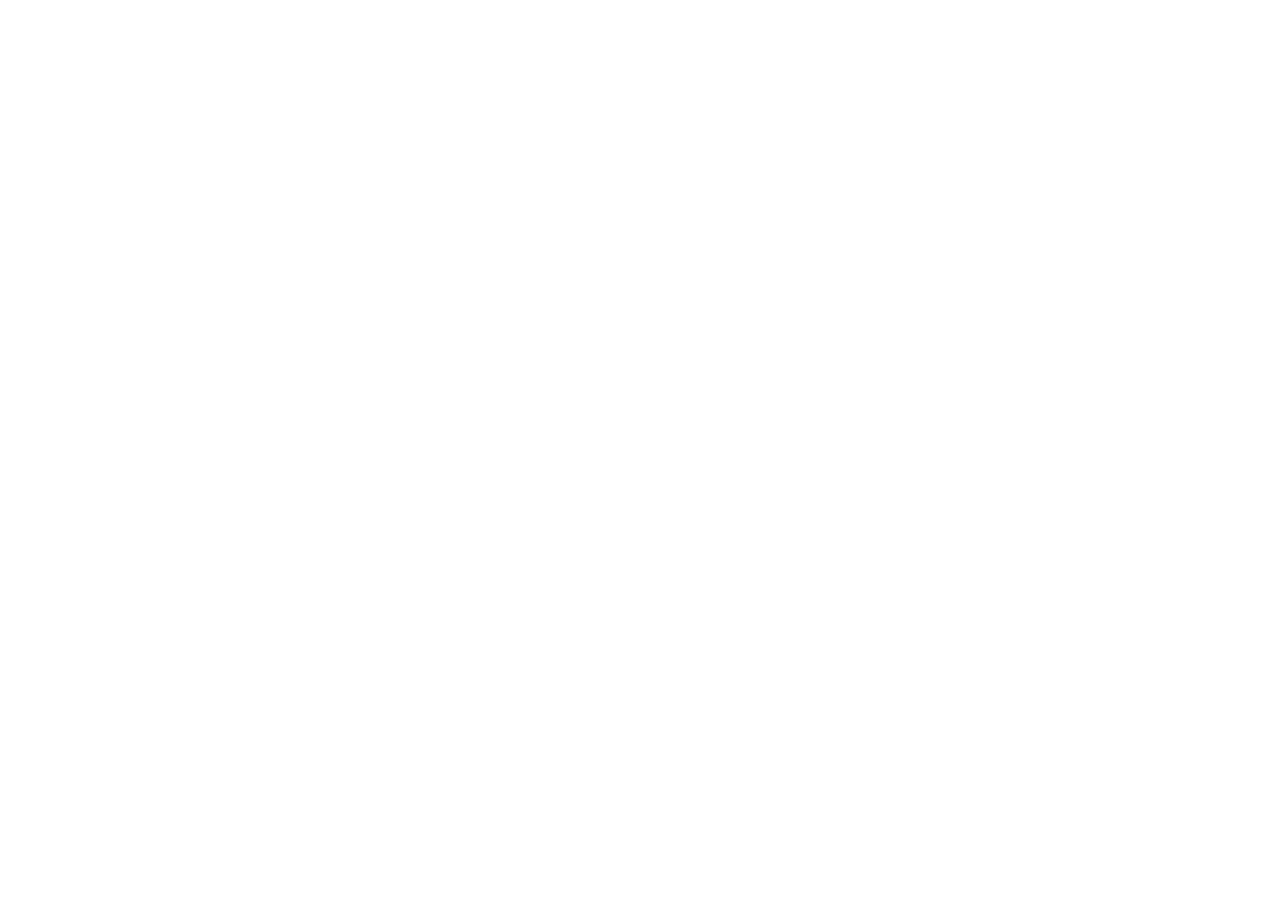
==== pages/getstarted.html @ 0aa76386 "add links" ====
<!DOCTYPE html>
<html lang="en">
<head>
    <meta charset="UTF-8">
    <meta http-equiv="X-UA-Compatible" content="IE=edge">
    <meta name="viewport" content="width=device-width, initial-scale=1.0">
    <link rel="stylesheet" href="./css/global.css">
    <link rel="stylesheet" href="../css/getstarted.css">
    <title>Travel Site-Started</title>
</head>
<body>
    
</body>
</html>
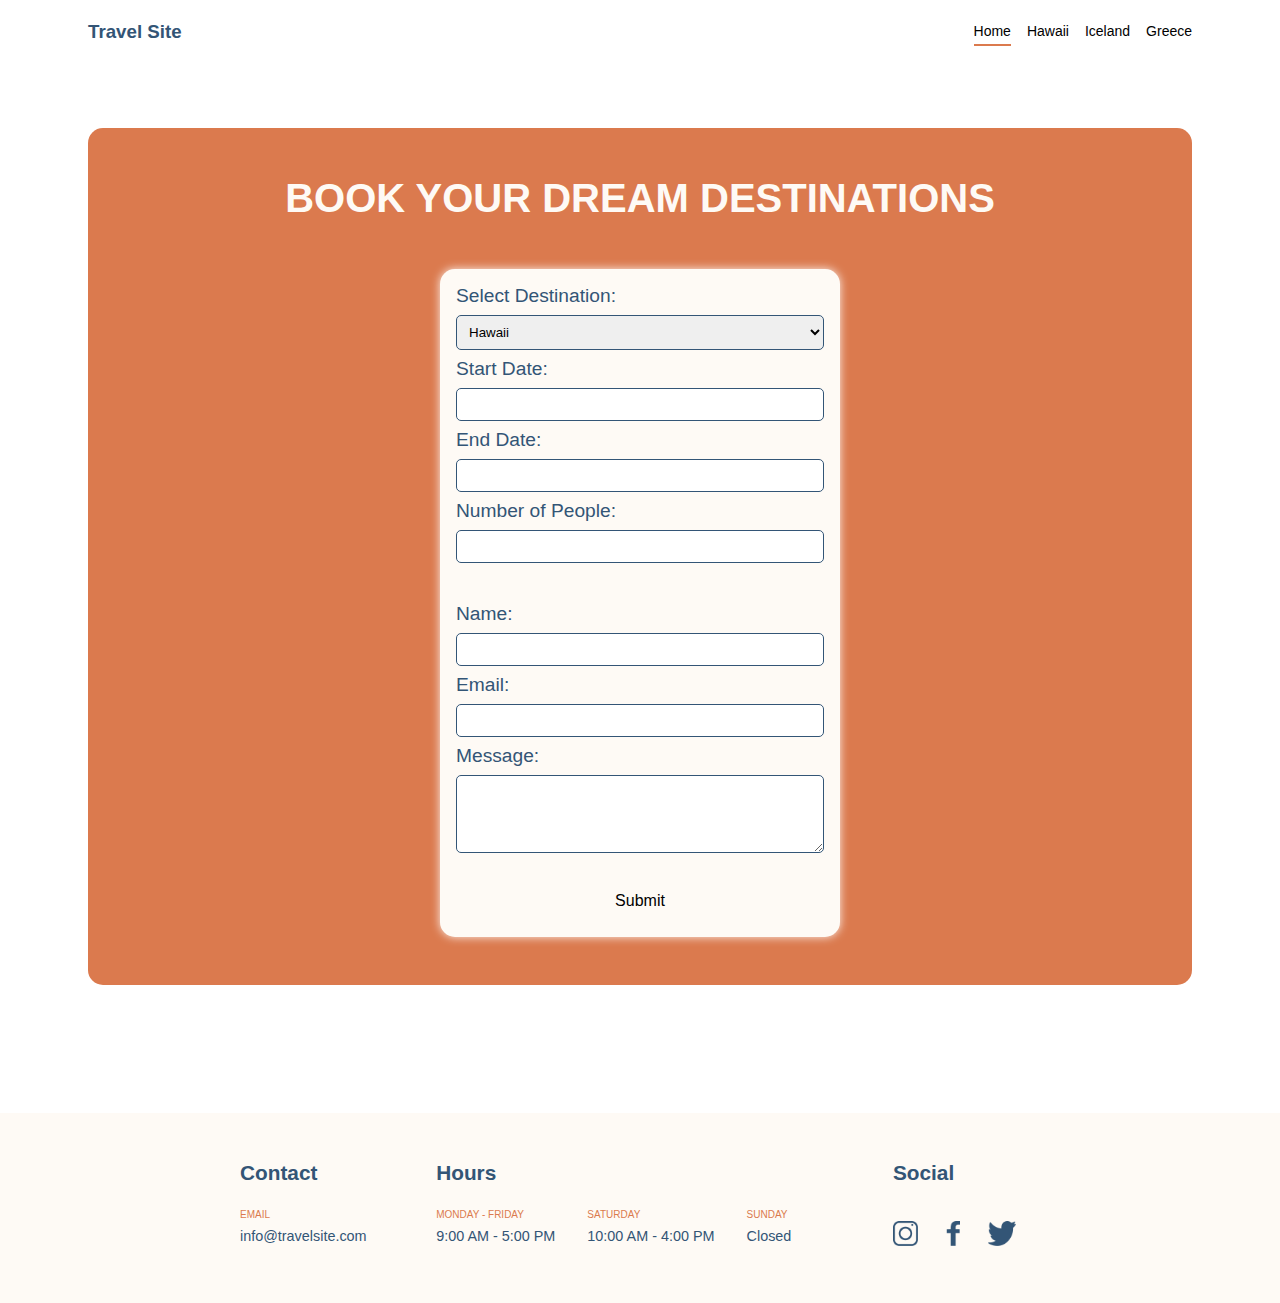
==== commit c0b5202f: "add getstarted page" ====
--- a/pages/getstarted.html
+++ b/pages/getstarted.html
@@ -4,11 +4,104 @@
     <meta charset="UTF-8">
     <meta http-equiv="X-UA-Compatible" content="IE=edge">
     <meta name="viewport" content="width=device-width, initial-scale=1.0">
-    <link rel="stylesheet" href="./css/global.css">
+    <link rel="stylesheet" href="../css/global.css">
     <link rel="stylesheet" href="../css/getstarted.css">
     <title>Travel Site-Started</title>
 </head>
 <body>
+    <header class="header">
+        <nav class="header__nav">
+            <div class="header__logo">
+                <a href="../index.html"><h3 class="header__title">Travel Site</h3></a>
+            </div>
+            <ul class="header__menu">
+                <a href="../index.html"><li class="header__menu-item first">Home</li></a>
+                <a href="./hawaii.html"><li class="header__menu-item">Hawaii</li></a>
+                <a href="./iceland.html"><li class="header__menu-item">Iceland</li></a>
+                <a href="./greece.html"><li class="header__menu-item">Greece</li></a>  
+            </ul>
+        </nav>
+    </header>
+
+    <section class="booking">
+        <div class="booking__container">
+                <h1 class="booking__title">Book Your Dream Destinations</h1>
+            <form action="" method="" class="booking__form">
+                <div class="form__destination">
+                    <label for="destination">Select Destination:</label>
+                <select id="destination" name="destination">
+                    <option value="Hawaii">Hawaii</option>
+                    <option value="Iceland">Iceland</option>
+                    <option value="Greece">Greece</option>
+                </select>
+
+                <label for="start_date">Start Date:</label>
+                <input type="text" id="start_date">
+
+                <label for="end_date">End Date:</label>
+                <input type="text" id="end_date">
+
+                <label for="people">Number of People:</label>
+                    <input type="number" id="people" name="people" min="1" required>
+
+
+                </div>
+
+
+                <div class="form__people">
+                    <label for="name">Name:</label>
+                <input type="text" id="name" name="name" required>
+
+                <label for="email">Email:</label>
+                <input type="email" id="email" name="email" required>
+
+                <label for="message">Message:</label>
+                <textarea id="message" name="message" rows="4" required></textarea>
+                    
+                </div>
+            
+
+                <button type="submit">Submit</button>
+            </form>
+
+        </div>
+
+    </section>
     
+
+    <footer class="footer">
+        <div class="footer-container">
+            <div class="footer__contact footer__card">
+                <h3 class="footer__title">Contact</h3>
+                <p class="footer__subtitles">EMAIL</p>
+                <p class="footer__content">info@travelsite.com</p>
+            </div>
+    
+            <div class="footer__hours footer__card">
+                <h3 class="footer__title">Hours</h3>
+                <div class="footer__hours-detail">
+                    <div class="footer__day">
+                        <p class="footer__subtitles">MONDAY - FRIDAY</p>
+                        <p class="footer__content">9:00 AM - 5:00 PM</p>
+                    </div>
+                    <div class="footer__day">
+                        <p class="footer__subtitles">SATURDAY</p>
+                        <p class="footer__content">10:00 AM - 4:00 PM</p>
+                    </div>
+                    <div class="footer__day ">
+                        <p class="footer__subtitles">SUNDAY</p>
+                        <p class="footer__content">Closed</p>
+                    </div>
+                </div>
+            </div>
+    
+            <div class="footer__social footer__card">
+                <h3 class="footer__title">Social</h3>
+                <a href="https://www.instagram.com/"><img class="footer__icon" src="../assets/images/icon-instagram.png" alt="Instagram"></a>
+                <a href="https://www.facebook.com/"><img class="footer__icon" src="../assets/images/icon-facebook.png" alt="Facebook"></a>
+                <a href="https://www.twitter.com/"><img class="footer__icon" src="../assets/images/icon-twitter.png" alt="Twitter"></a>
+            </div>
+        </div>
+    </footer>
 </body>
 </html>--- a/css/global.css
+++ b/css/global.css
@@ -0,0 +1,164 @@
+/* Reset and Global Styles */
+* {
+    margin: 0;
+    padding: 0;
+    box-sizing: border-box;
+}
+
+body {
+    font-family: Verdana, Geneva, Tahoma, sans-serif;
+    color: #335576;
+}
+
+li {
+    list-style: none;
+}
+
+a {
+    text-decoration: none;
+    color: #335576;
+}
+
+/* Header Section */
+.header {
+    width: 100vw;
+    height: 60px;
+    position: fixed;
+    top: 0;
+    z-index: 100;
+}
+
+.header__nav {
+    padding: 2rem 5.5rem;
+    height: 100%;
+    background-color: #FFFFFF;
+    display: flex;
+    justify-content: space-between;
+    align-items: center;
+}
+
+.header__title {
+    color: #335576;
+    font-weight: 700;
+}
+
+.header__menu {
+    display: flex;
+}
+
+.header__menu-item {
+    margin-left: 1rem;
+    font-size: 14px;
+    padding: 5px 0;
+    color: black;
+}
+
+.header__menu-item:hover{
+    border-bottom: 2px solid #DB7A4E;
+}
+
+.header__menu-item.first {
+    border-bottom: 2px solid #DB7A4E;
+}
+
+/* Footer Section */
+.footer {
+    width: 100vw;
+    height: 190px;
+    background-color: #FEFAF5;
+}
+
+.footer-container {
+    display: flex;
+    justify-content: space-between;
+    align-items: start;
+    padding: 3rem 15rem;
+    color: #335576;
+}
+
+.footer__subtitles {
+    color: #DB7A4E;
+    font-size: 10px;
+    margin: 0.5rem 0;
+}
+
+.footer__contact .footer__subtitles {
+    margin-top: 1.5rem;
+}
+
+.footer__hours-detail {
+    display: flex;
+}
+
+.footer__day {
+    margin-right: 2rem;
+}
+
+.footer__icon {
+    height: 25px;
+    margin-right: 1.5rem;
+    margin-top: 1.2em;
+}
+
+.footer__title {
+    margin-bottom: 1rem;
+    font-size: 1.3em;
+}
+
+.footer__content {
+    font-size: 0.9em;
+}
+
+/* Media Query for Mobile Devices */
+@media (max-width: 768px) {
+    .header {
+        width: 100vw;
+        max-width: 100%;
+        height: auto;
+    }
+
+    .header__nav {
+        padding: 0.5rem;
+    }
+
+    .header__menu-item {
+        margin: 0.5rem;
+        font-size: 0.7em;
+    }
+
+    .first {
+        display: none;
+    }
+
+    .footer {
+        width: 100vw;
+        max-width: 100%;
+        height: auto;
+    }
+
+    .footer-container {
+        flex-direction: column;
+        align-items: center;
+        padding: 2rem;
+    }
+
+    .footer__card {
+        border-bottom: #DB7A4E 1px solid;
+        width: 100%;
+        padding-bottom: 1rem;
+        margin-bottom: 1rem;
+    }
+
+    .footer__contact .footer__subtitles {
+        margin: 0.5rem 0;
+    }
+
+    .footer__title {
+        margin: 0;
+        font-size: 1.1em;
+    }
+
+    .footer__icon {
+        margin-top: 1rem;
+    }
+}
--- a/css/getstarted.css
+++ b/css/getstarted.css
@@ -0,0 +1,115 @@
+
+
+.booking {
+    height: auto;
+    margin-top: 60px;
+}
+
+.booking__container {
+    margin: 8rem 5.5rem;
+    padding: 3rem 5.5rem;
+    background-color: #DB7A4E;
+    border-radius: 15px;
+    display: flex;
+    justify-content: center;
+    align-items: center;
+    flex-direction: column;
+}
+
+.booking__form {
+    display: flex;
+    flex-direction: column;
+    align-items: center;
+    width: 400px;
+    margin-top: 2rem;
+    padding: 1rem;
+    background-color: #FEFAF5;
+    border-radius: 15px;
+    box-shadow: 0px 0px 10px rgba(255, 254, 254, 0.9); 
+}
+
+.form__people {
+    margin-top: 2rem;
+}
+
+.booking__form label {
+    font-size: 1.2rem;
+    margin-top: 1rem;
+}
+
+.booking__form select,
+.booking__form input,
+.booking__form textarea,
+.booking__form input[type="date"],
+.booking__form input[type="number"] {
+    width: 100%;
+    padding: 0.5rem;
+    margin: 0.5rem 0;
+    border: 1px solid #335576;
+    border-radius: 5px;
+}
+
+.booking__form button {
+    background-color: #FEFAF5;
+    color: #000;
+    padding: 0.7rem 1rem;
+    border: none;
+    border-radius: 25px;
+    font-size: 1rem;
+    margin-top: 1rem;
+    cursor: pointer;
+}
+
+.booking__form button:hover {
+    background-color: #DB7A4E;
+    color: #FEFAF5;
+}
+
+.booking__form select:focus,
+.booking__form input:focus,
+.booking__form textarea:focus,
+.booking__form input[type="date"]:focus,
+.booking__form input[type="number"]:focus {
+    outline: none;
+    border: 2px solid #DB7A4E;
+    transition: border 0.3s ease;
+}
+
+.styled-select option {
+    background-color: #FEFAF5;
+    color: #000;
+    padding: 1rem;
+    font-size: 1rem;
+}
+
+.styled-select option:checked {
+    background-color: #DB7A4E;
+    color: #FEFAF5;
+}
+
+
+.booking__title {
+    font-size: 2.5rem;
+    color: #FEFAF5;
+    text-align: center;
+    margin-bottom: 1rem;
+    text-transform: uppercase;
+}
+
+.booking__title:hover {
+    color: #FEFAF5;
+    transform: translateY(-5px);
+    transition: transform 0.3s ease, color 0.3s ease;
+}
+
+@media (max-width: 768px) {
+    .booking__container {
+        margin: 4rem 2rem;
+        padding: 2rem;
+    }
+
+    .booking__form {
+        width: 100%;
+        padding: 1rem;
+    }
+}